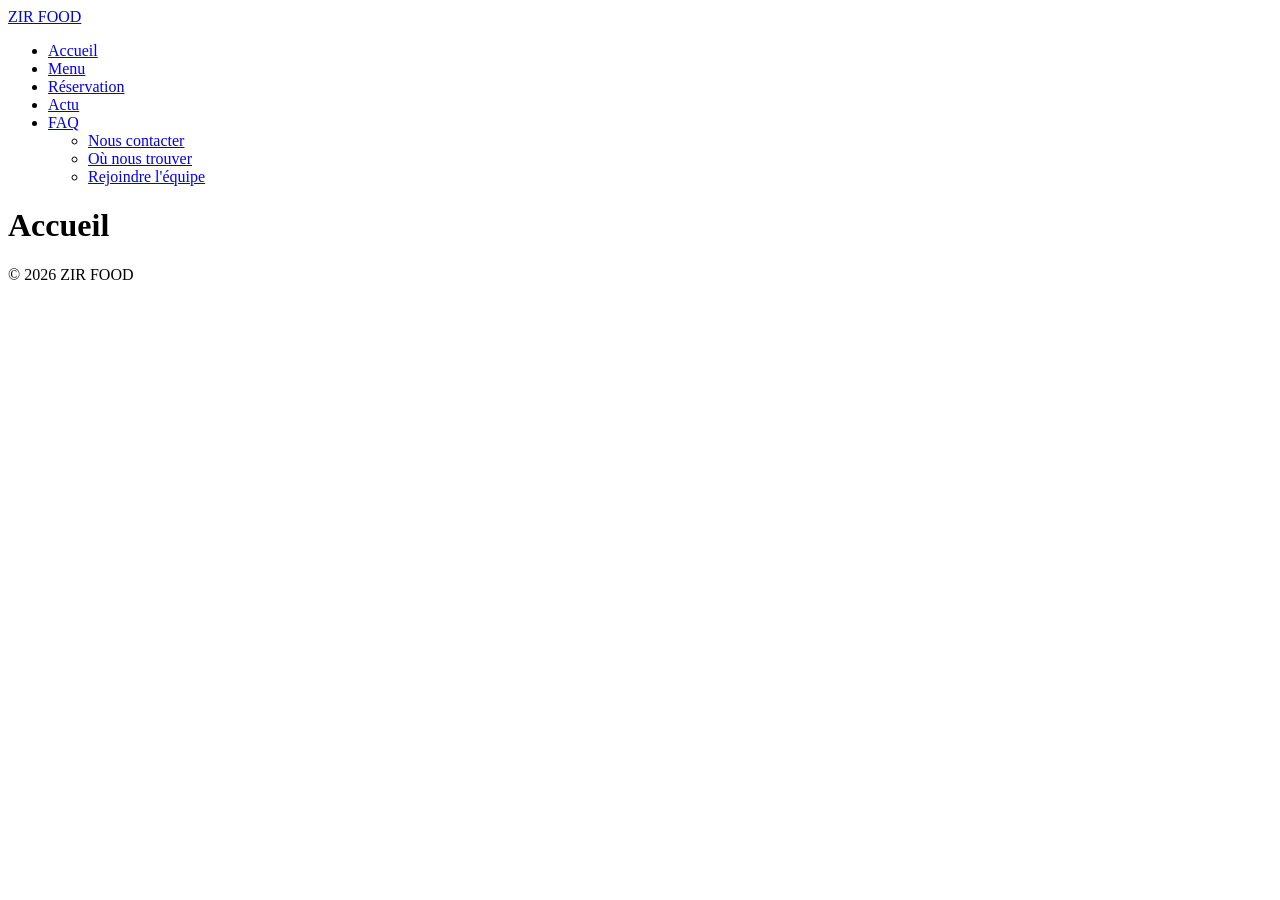
==== pages/index.html @ 3a0fbedf "Seance 2 fin" ====
<!DOCTYPE html>
<html lang="fr">
<head>
  <meta charset="UTF-8">
  <meta name="viewport" content="width=device-width, initial-scale=1.0">
  <title>Accueil | ZIR FOOD</title>
  <link href="css/style.css">
</head>
<body>
  <header class="site-header">
    <a href="pages/index.html" class="logo">ZIR FOOD</a>
    <nav class="main-nav">
      <ul>
        <li><a href="index.html">Accueil</a></li>
        <li><a href="pages/menu.html">Menu</a></li>
        <li><a href="pages/reservation.html">Réservation</a></li>
        <li><a href="pages/actu.html">Actu</a></li>
        <li class="has-submenu">
          <a href="pages/faq.html">FAQ</a>
          <ul class="submenu">
            <li><a href="pages/faq/contact.html">Nous contacter</a></li>
            <li><a href="pages/faq/ou-nous-trouver.html">Où nous trouver</a></li>
            <li><a href="pages/faq/rejoindre-equipe.html">Rejoindre l'équipe</a></li>
          </ul>
        </li>
      </ul>
    </nav>
  </header>

  <main>
    <h1>Accueil</h1>
    
  </main>

  <footer class="site-footer">
    <p>&copy; 2026 ZIR FOOD</p>
  </footer>

  <script src="js/main.js"></script>
  <script src="js/accueil.js"></script>
</body>
</html>
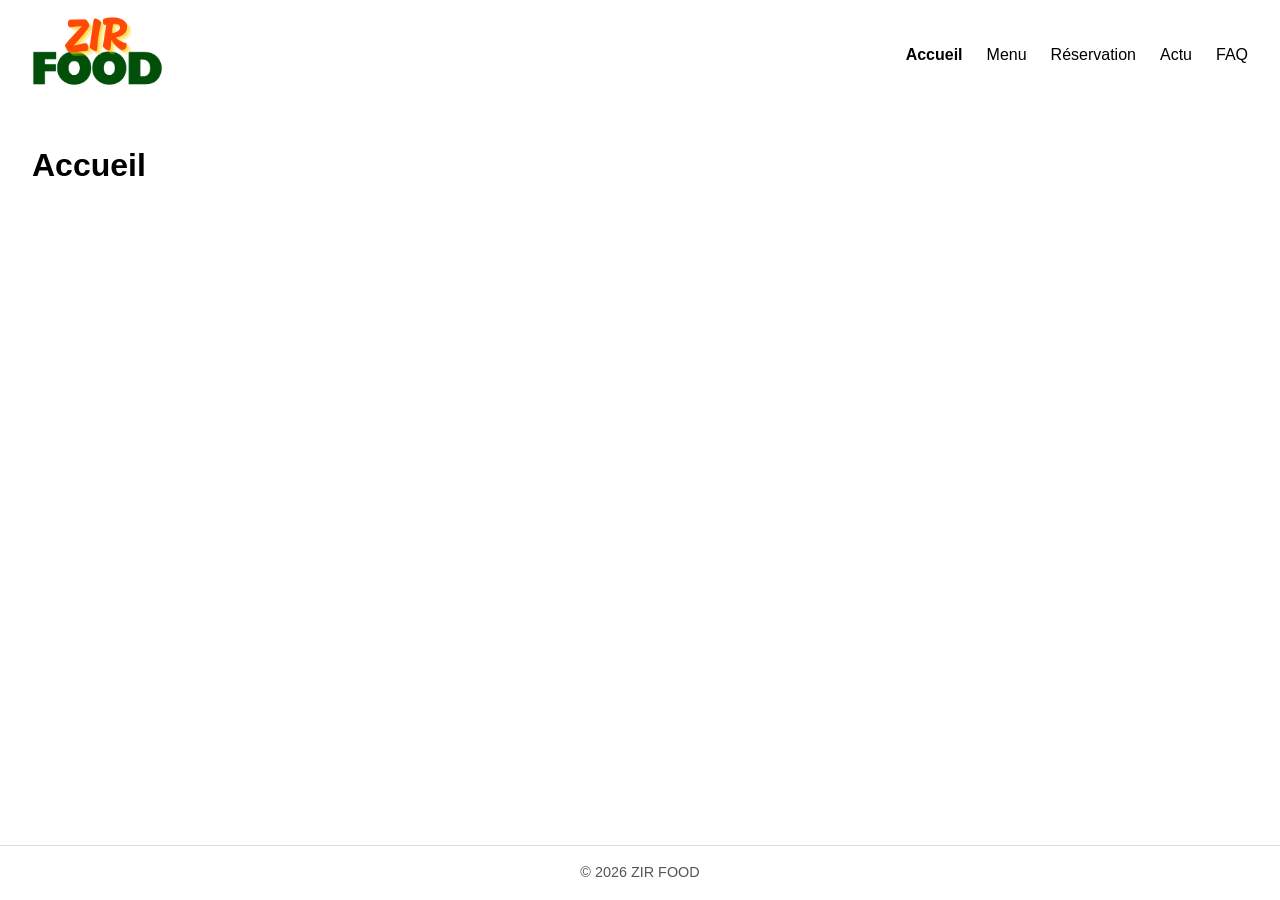
==== commit c0529675: "11/11 23:00" ====
--- a/pages/index.html
+++ b/pages/index.html
@@ -4,39 +4,18 @@
   <meta charset="UTF-8">
   <meta name="viewport" content="width=device-width, initial-scale=1.0">
   <title>Accueil | ZIR FOOD</title>
-  <link href="css/style.css">
+  <link rel="stylesheet" href="../css/style.css">
 </head>
+
 <body>
-  <header class="site-header">
-    <a href="pages/index.html" class="logo">ZIR FOOD</a>
-    <nav class="main-nav">
-      <ul>
-        <li><a href="index.html">Accueil</a></li>
-        <li><a href="pages/menu.html">Menu</a></li>
-        <li><a href="pages/reservation.html">Réservation</a></li>
-        <li><a href="pages/actu.html">Actu</a></li>
-        <li class="has-submenu">
-          <a href="pages/faq.html">FAQ</a>
-          <ul class="submenu">
-            <li><a href="pages/faq/contact.html">Nous contacter</a></li>
-            <li><a href="pages/faq/ou-nous-trouver.html">Où nous trouver</a></li>
-            <li><a href="pages/faq/rejoindre-equipe.html">Rejoindre l'équipe</a></li>
-          </ul>
-        </li>
-      </ul>
-    </nav>
-  </header>
+  <header class="site-header"></header>
 
   <main>
     <h1>Accueil</h1>
-    
   </main>
 
-  <footer class="site-footer">
-    <p>&copy; 2026 ZIR FOOD</p>
-  </footer>
-
-  <script src="js/main.js"></script>
-  <script src="js/accueil.js"></script>
+  <footer class="site-footer"></footer>
+  <script src="../js/calque.js"></script>
+  <script src="../js/script.js"></script>
 </body>
 </html>
--- a/css/style.css
+++ b/css/style.css
@@ -0,0 +1,68 @@
+* { margin: 0; padding: 0; box-sizing: border-box; }
+
+body { 
+    font-family: Arial, sans-serif; 
+    line-height: 1.5; 
+    min-height: 100vh;
+    display: flex;
+    flex-direction: column;
+}
+
+
+
+.site-header { 
+    display: flex; 
+    justify-content: space-between; 
+    align-items: center; 
+    padding: 1rem 2rem; 
+}
+
+.main-nav ul { 
+    display: flex; 
+    gap: 1.5rem; 
+    list-style: none; 
+}
+
+.main-nav a { 
+    text-decoration: none; 
+    color: inherit; 
+}
+
+.main-nav a.active { 
+    font-weight: bold; 
+}
+
+.logo { font-weight: bold; 
+    text-decoration: none; 
+    color: inherit; 
+}
+
+.has-submenu { 
+    position: relative; 
+}
+
+.submenu { display: none !important; 
+    position: absolute; 
+    top: 100%; left: 0; 
+    flex-direction: column; 
+    gap: 0.5rem; 
+    padding: 0.5rem 1rem; 
+    background: #fff; 
+}
+
+.has-submenu:hover .submenu { 
+    display: flex !important; 
+}
+
+main { 
+    padding: 2rem;
+    flex: 1;
+}
+
+.site-footer { 
+    padding: 1rem 2rem; 
+    text-align: center; 
+    border-top: 1px solid #ddd;
+    font-size: 0.9rem;
+    color: #555;
+}
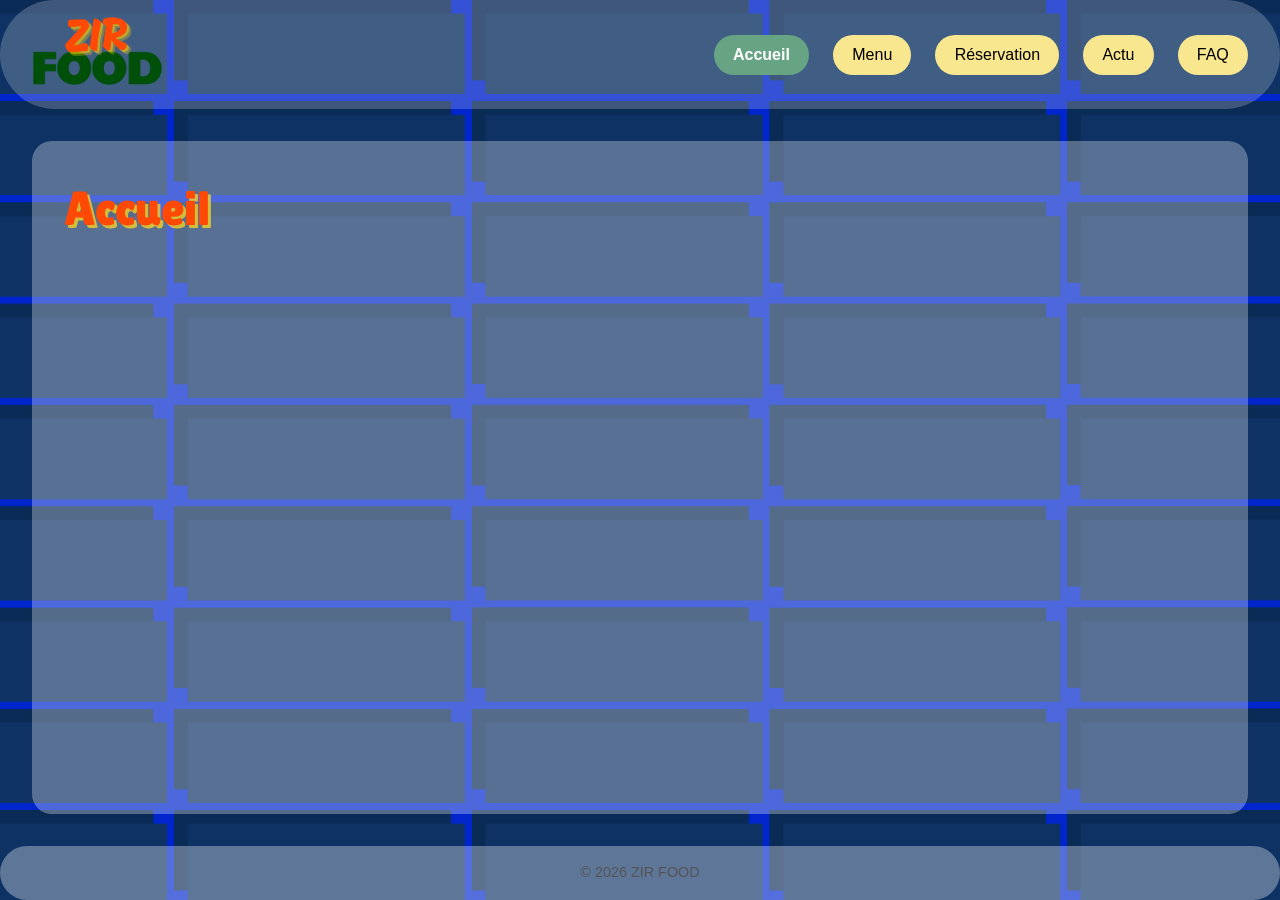
==== commit 9872ffc4: "12/11 11:00" ====
--- a/pages/index.html
+++ b/pages/index.html
@@ -5,7 +5,9 @@
   <meta name="viewport" content="width=device-width, initial-scale=1.0">
   <title>Accueil | ZIR FOOD</title>
   <link rel="stylesheet" href="../css/style.css">
+  <link rel="stylesheet" href="../css/index.css">
 </head>
+
 
 <body>
   <header class="site-header"></header>
--- a/css/style.css
+++ b/css/style.css
@@ -6,6 +6,12 @@
     min-height: 100vh;
     display: flex;
     flex-direction: column;
+    background-color: #1B3161;
+    background-image: url("../images/fond-zir-food.png");
+    background-size: cover;
+    background-position: center;
+    background-attachment: fixed;
+
 }
 
 
@@ -15,21 +21,36 @@
     justify-content: space-between; 
     align-items: center; 
     padding: 1rem 2rem; 
+    background-color: #ffffff35;
+    border-radius: 999px;
 }
 
 .main-nav ul { 
     display: flex; 
     gap: 1.5rem; 
     list-style: none; 
+    align-items: center;
 }
 
 .main-nav a { 
-    text-decoration: none; 
-    color: inherit; 
+    display: inline-block;
+    padding: 0.5rem 1.2rem;
+    border-radius: 999px;
+    background-color: #F8E78F;
+    color: #000000;
+    text-decoration: none;
+    transition: background-color 0.3s, color 0.3s, transform 0.3s; 
 }
 
-.main-nav a.active { 
-    font-weight: bold; 
+.main-nav a:hover { 
+    background-color: #FFDB1F;
+    transform: translateY(-2px);
+}
+
+.main-nav a.active {
+    background-color: #67A483;
+    color: #FFFFFF;
+    font-weight: bold;
 }
 
 .logo { font-weight: bold; 
@@ -41,28 +62,48 @@
     position: relative; 
 }
 
-.submenu { display: none !important; 
+.main-nav .submenu {
+    display: none;
     position: absolute; 
-    top: 100%; left: 0; 
+    top: 100%; 
+    right: 0; 
     flex-direction: column; 
+    align-items: flex-end;
     gap: 0.5rem; 
-    padding: 0.5rem 1rem; 
-    background: #fff; 
+    padding: 0.5rem 0; 
+    
+    z-index: 10;
 }
 
-.has-submenu:hover .submenu { 
-    display: flex !important; 
+.submenu a {
+    white-space: nowrap;
+    font-size: 0.9rem;
+}
+
+.main-nav .has-submenu:hover .submenu {
+    display: flex;
 }
 
 main { 
     padding: 2rem;
     flex: 1;
+    background-color: rgba(255, 255, 255, 0.30);
+    margin: 2rem;
+    border-radius: 20px;
 }
 
 .site-footer { 
     padding: 1rem 2rem; 
     text-align: center; 
-    border-top: 1px solid #ddd;
     font-size: 0.9rem;
     color: #555;
+    background-color: #ffffff55;
+    border-radius: 80px;
+}
+
+
+.contour {
+    border: 2px solid #44ddff;
+    border-radius: 99px;
+    padding: 10px;
 }
--- a/css/index.css
+++ b/css/index.css
@@ -0,0 +1,52 @@
+@import url("https://fonts.googleapis.com/css2?family=Lilita+One&display=swap");
+
+:root {
+    --orange: #FF4905;
+    --jaune: #ffda1fbc;
+    --jaune-clair: #f8e78fb0;
+    --bleu: #1B43FD;
+    --vert: #06763A;
+    --blanc: #FFFFFF;
+}
+
+h1, h2 {
+    font-family: "Lilita One", "Arial Black", sans-serif;
+    font-weight: 400;
+    color: var(--orange);
+    text-shadow: 3px 3px 0 var(--jaune);
+}
+
+h1 {
+    font-size: 48px;
+    margin-bottom: 1rem;
+}
+
+h2 {
+    font-size: 34px;
+    margin: 2rem 0 0.5rem;
+}
+
+.sub {
+    color: var(--jaune-clair);
+    margin-bottom: 1.5rem;
+}
+
+.btn {
+    display: inline-block;
+    background-color: var(--bleu);
+    color: var(--blanc);
+    font-weight: 700;
+    text-transform: uppercase;
+    letter-spacing: 1px;
+    padding: 14px 28px;
+    border-radius: 999px;
+    text-decoration: none;
+    border: 3px solid var(--jaune);
+    box-shadow: 4px 4px 0 var(--orange);
+    transition: transform 0.2s, box-shadow 0.2s;
+}
+
+.btn:hover {
+    transform: translate(-2px, -2px);
+    box-shadow: 6px 6px 0 var(--orange);
+}
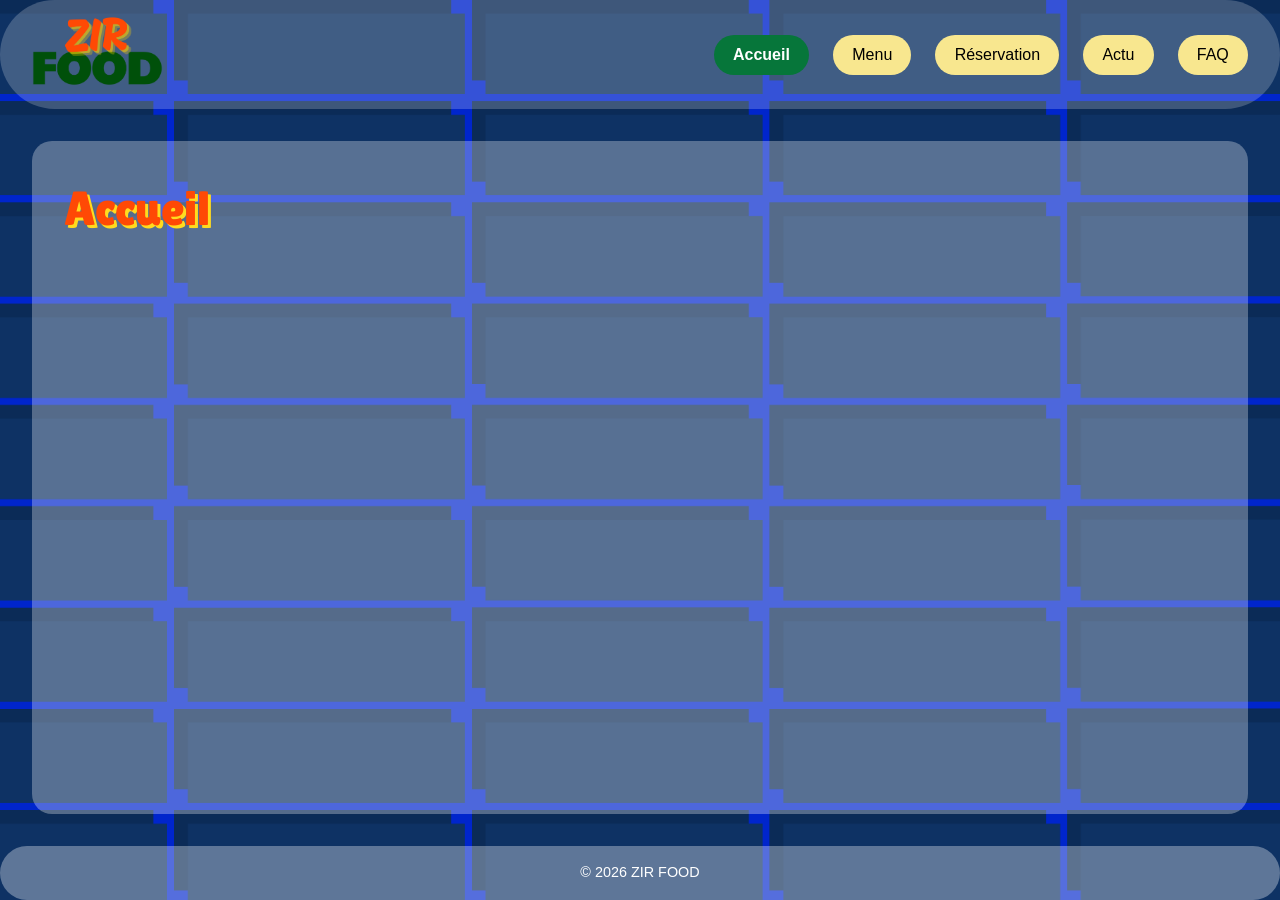
==== commit 01272d24: "12/11 10:30" ====
--- a/pages/index.html
+++ b/pages/index.html
@@ -5,7 +5,6 @@
   <meta name="viewport" content="width=device-width, initial-scale=1.0">
   <title>Accueil | ZIR FOOD</title>
   <link rel="stylesheet" href="../css/style.css">
-  <link rel="stylesheet" href="../css/index.css">
 </head>
 
 
--- a/css/style.css
+++ b/css/style.css
@@ -1,3 +1,5 @@
+@import url("https://fonts.googleapis.com/css2?family=Lilita+One&display=swap");
+
 * { margin: 0; padding: 0; box-sizing: border-box; }
 
 body { 
@@ -11,10 +13,7 @@
     background-size: cover;
     background-position: center;
     background-attachment: fixed;
-
 }
-
-
 
 .site-header { 
     display: flex; 
@@ -48,7 +47,7 @@
 }
 
 .main-nav a.active {
-    background-color: #67A483;
+    background-color: #06763A;
     color: #FFFFFF;
     font-weight: bold;
 }
@@ -96,14 +95,58 @@
     padding: 1rem 2rem; 
     text-align: center; 
     font-size: 0.9rem;
-    color: #555;
+    color: #FFFFFF;
     background-color: #ffffff55;
     border-radius: 80px;
 }
 
+:root {
+    --orange: #FF4905;
+    --jaune: #FFDB1F;
+    --jaune-clair: #F8E78F;
+    --bleu: #1B43FD;
+    --vert: #06763A;
+    --blanc: #FFFFFF;
+}
 
-.contour {
-    border: 2px solid #44ddff;
-    border-radius: 99px;
-    padding: 10px;
-}+h1, h2 {
+    font-family: "Lilita One", "Arial Black", sans-serif;
+    font-weight: 400;
+    color: var(--orange);
+    text-shadow: 3px 3px 0 var(--jaune);
+}
+
+h1 {
+    font-size: 48px;
+    margin-bottom: 1rem;
+}
+
+h2 {
+    font-size: 34px;
+    margin: 2rem 0 0.5rem;
+}
+
+.sub {
+    color: var(--jaune-clair);
+    margin-bottom: 1.5rem;
+}
+
+.btn {
+    display: inline-block;
+    background-color: var(--bleu);
+    color: var(--blanc);
+    font-weight: 700;
+    text-transform: uppercase;
+    letter-spacing: 1px;
+    padding: 14px 28px;
+    border-radius: 999px;
+    text-decoration: none;
+    border: 3px solid var(--jaune);
+    box-shadow: 4px 4px 0 var(--orange);
+    transition: transform 0.2s, box-shadow 0.2s;
+}
+
+.btn:hover {
+    transform: translate(-2px, -2px);
+    box-shadow: 6px 6px 0 var(--orange);
+}
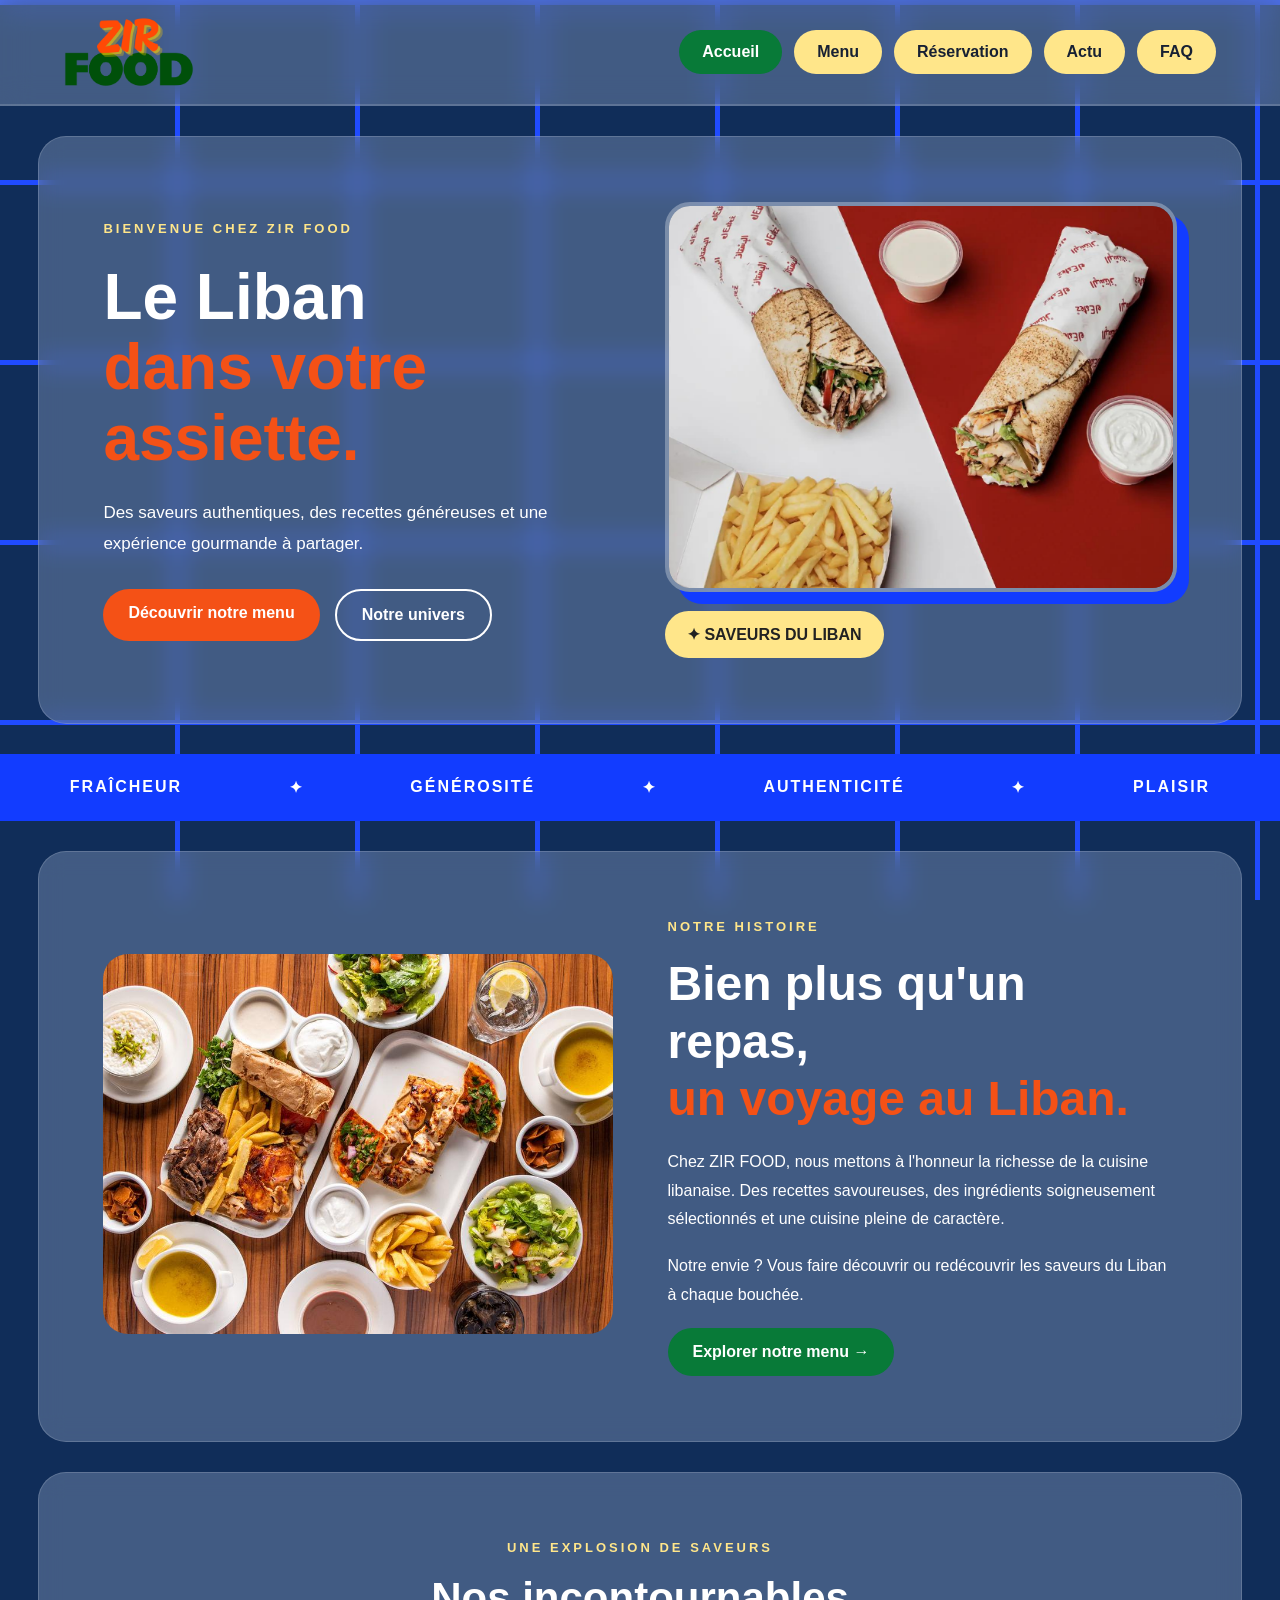
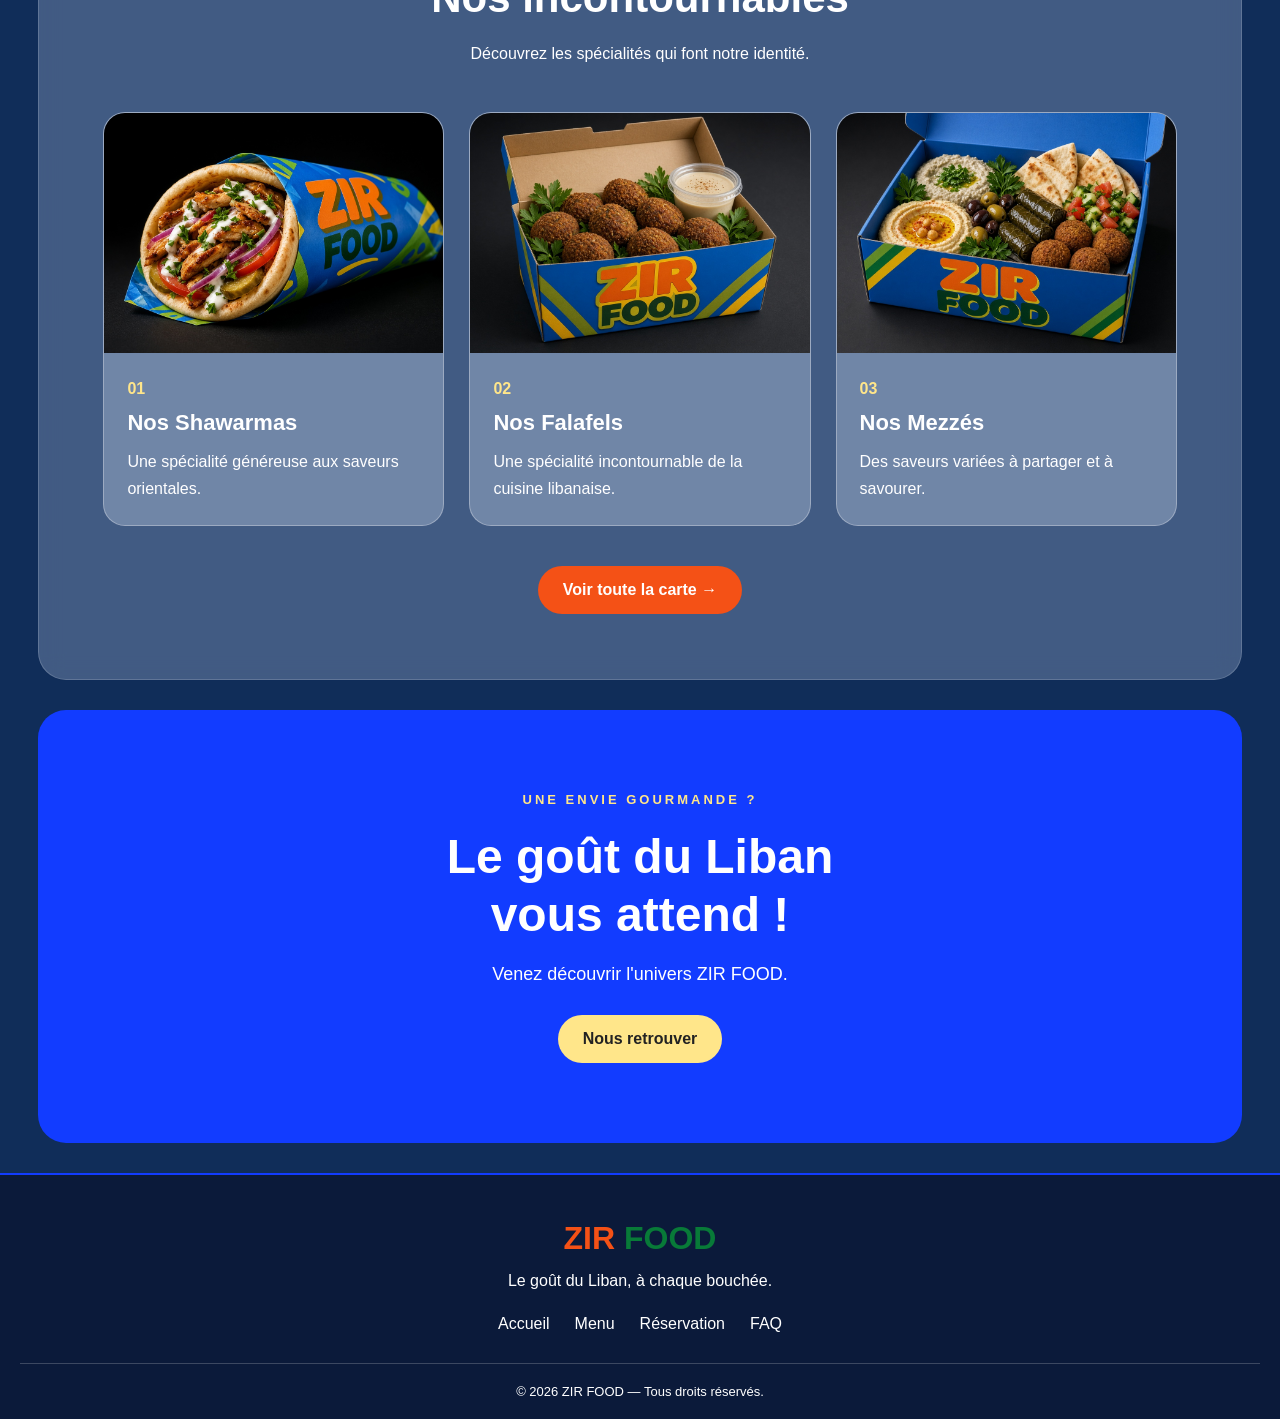
==== commit 152ece14: "Mise à jour complète du site ZIR FOOD" ====
--- a/pages/index.html
+++ b/pages/index.html
@@ -1,22 +1,204 @@
 <!DOCTYPE html>
 <html lang="fr">
 <head>
-  <meta charset="UTF-8">
-  <meta name="viewport" content="width=device-width, initial-scale=1.0">
-  <title>Accueil | ZIR FOOD</title>
-  <link rel="stylesheet" href="../css/style.css">
+    <meta charset="UTF-8">
+    <meta name="viewport" content="width=device-width, initial-scale=1.0">
+    <title>ZIR FOOD | Le goût du Liban</title>
+    <meta name="description" content="Découvrez ZIR FOOD, votre fast-food aux saveurs libanaises.">
+    <link rel="stylesheet" href="../css/style.css">
+
+
 </head>
 
-
 <body>
-  <header class="site-header"></header>
-
-  <main>
-    <h1>Accueil</h1>
-  </main>
-
-  <footer class="site-footer"></footer>
-  <script src="../js/calque.js"></script>
-  <script src="../js/script.js"></script>
+
+    <!-- NAVIGATION -->
+    <header class="home-header">
+            <a href="index.html" class="home-logo">
+               <img src="../images/logo-zir-food.png" alt="Logo ZIR FOOD">
+            </a>
+
+        <nav class="home-nav">
+            <a href="index.html" class="active">Accueil</a>
+            <a href="menu.html">Menu</a>
+            <a href="reservation.html">Réservation</a>
+            <a href="actu.html">Actu</a>
+            <a href="faq.html">FAQ</a>
+        </nav>
+    </header>
+
+    <main>
+
+        <!-- BANNIÈRE PRINCIPALE -->
+        <section class="home-hero">
+
+            <div class="hero-content">
+                <span class="hero-label">BIENVENUE CHEZ ZIR FOOD</span>
+
+                <h1>
+                    Le Liban<br>
+                    <span>dans votre assiette.</span>
+                </h1>
+
+                <p>
+                    Des saveurs authentiques, des recettes généreuses
+                    et une expérience gourmande à partager.
+                </p>
+
+                <div class="hero-buttons">
+                    <a href="pages/menu/index.html" class="btn-orange">
+                        Découvrir notre menu
+                    </a>
+
+                    <a href="#about" class="btn-outline">
+                        Notre univers
+                    </a>
+                </div>
+            </div>
+
+            <div class="hero-image">
+                <img src="../images/shawarma.jpeg" alt="Spécialité libanaise, shawarma">
+                <div class="image-tag">
+                    <span>✦</span> SAVEURS DU LIBAN
+                </div>
+            </div>
+
+        </section>
+
+
+        <!-- BANDEAU -->
+        <section class="home-banner">
+            <span> FRAÎCHEUR </span>
+            <span> ✦ </span>
+            <span> GÉNÉROSITÉ </span>
+            <span> ✦ </span>
+            <span> AUTHENTICITÉ </span>
+            <span> ✦ </span>
+            <span> PLAISIR </span>
+        </section>
+
+
+        <!-- PRÉSENTATION -->
+        <section class="home-about" id="about">
+
+            <div class="about-image">
+                <img src="../images/emporté.jpeg" alt="Cuisine libanaise">
+            </div>
+
+            <div class="about-content">
+                <span class="section-label">NOTRE HISTOIRE</span>
+
+                <h2>Bien plus qu'un repas,<br>
+                    <span>un voyage au Liban.</span>
+                </h2>
+
+                <p>
+                    Chez ZIR FOOD, nous mettons à l'honneur
+                    la richesse de la cuisine libanaise.
+                    Des recettes savoureuses, des ingrédients
+                    soigneusement sélectionnés et une cuisine
+                    pleine de caractère.
+                </p>
+
+                <p>
+                    Notre envie ? Vous faire découvrir ou
+                    redécouvrir les saveurs du Liban à chaque bouchée.
+                </p>
+
+                <a href="pages/menu/index.html" class="btn-green">
+                    Explorer notre menu →
+                </a>
+            </div>
+
+        </section>
+
+
+        <!-- SPÉCIALITÉS -->
+        <section class="home-specialties" id="menu">
+
+            <div class="section-heading">
+                <span class="section-label">UNE EXPLOSION DE SAVEURS</span>
+                <h2>Nos incontournables</h2>
+                <p>Découvrez les spécialités qui font notre identité.</p>
+            </div>
+
+            <div class="specialty-grid">
+
+                <article class="specialty-card">
+                    <img src="../images/sandwich.jpeg" alt="Shawarma">
+                    <div class="specialty-info">
+                        <span>01</span>
+                        <h3>Nos Shawarmas</h3>
+                        <p>Une spécialité généreuse aux saveurs orientales.</p>
+                    </div>
+                </article>
+
+                <article class="specialty-card">
+                    <img src="../images/falafel.jpg" alt="Falafels">
+                    <div class="specialty-info">
+                        <span>02</span>
+                        <h3>Nos Falafels</h3>
+                        <p>Une spécialité incontournable de la cuisine libanaise.</p>
+                    </div>
+                </article>
+
+                <article class="specialty-card">
+                    <img src="../images/mezze.jpg" alt="Mezzés libanais">
+                    <div class="specialty-info">
+                        <span>03</span>
+                        <h3>Nos Mezzés</h3>
+                        <p>Des saveurs variées à partager et à savourer.</p>
+                    </div>
+                </article>
+
+            </div>
+
+            <div class="specialty-action">
+                <a href="pages/menu/index.html" class="btn-orange">
+                    Voir toute la carte →
+                </a>
+            </div>
+
+        </section>
+
+
+        <!-- APPEL À L'ACTION -->
+        <section class="home-cta">
+            <span class="section-label">UNE ENVIE GOURMANDE ?</span>
+            <h2>Le goût du Liban<br>vous attend !</h2>
+            <p>Venez découvrir l'univers ZIR FOOD.</p>
+            <a href="pages/reservation/index.html" class="btn-light">
+                Nous retrouver
+            </a>
+        </section>
+
+    </main>
+
+
+    <!-- FOOTER -->
+    <footer class="home-footer">
+
+        <a href="index.html" class="footer-logo">
+            <span>ZIR</span> FOOD
+        </a>
+
+        <p>Le goût du Liban, à chaque bouchée.</p>
+
+        <div class="footer-links">
+            <a href="index.html">Accueil</a>
+            <a href="pages/menu/index.html">Menu</a>
+            <a href="pages/reservation/index.html">Réservation</a>
+            <a href="pages/faq/index.html">FAQ</a>
+        </div>
+
+        <div class="footer-bottom">
+            © 2026 ZIR FOOD — Tous droits réservés.
+        </div>
+
+    </footer>
+
+    <script src="js/calque.js"></script>
+    <script src="js/script.js"></script>
+
 </body>
-</html>
+</html>
--- a/css/style.css
+++ b/css/style.css
@@ -1,152 +1,632 @@
-@import url("https://fonts.googleapis.com/css2?family=Lilita+One&display=swap");
-
-* { margin: 0; padding: 0; box-sizing: border-box; }
-
-body { 
-    font-family: Arial, sans-serif; 
-    line-height: 1.5; 
-    min-height: 100vh;
-    display: flex;
-    flex-direction: column;
-    background-color: #1B3161;
-    background-image: url("../images/fond-zir-food.png");
-    background-size: cover;
-    background-position: center;
+
+
+:root {
+    --navy: #102d59;
+    --blue: #123cff;
+    --orange: #f45116;
+    --green: #087a38;
+    --yellow: #ffe68a;
+    --white: #ffffff;
+    --glass: rgba(170, 190, 220, 0.32);
+}
+
+/* RESET */
+
+* {
+    margin: 0;
+    padding: 0;
+    box-sizing: border-box;
+}
+
+html {
+    scroll-behavior: smooth;
+}
+
+body {
+    font-family: Arial, sans-serif;
+    color: white;
+    background-color: var(--navy);
+    background-image:
+        linear-gradient(90deg, transparent 97%, #204bff 97%),
+        linear-gradient(0deg, transparent 97%, #204bff 97%);
+    background-size: 180px 180px;
     background-attachment: fixed;
-}
-
-.site-header { 
-    display: flex; 
-    justify-content: space-between; 
-    align-items: center; 
-    padding: 1rem 2rem; 
-    background-color: #ffffff35;
-    border-radius: 999px;
-}
-
-.main-nav ul { 
-    display: flex; 
-    gap: 1.5rem; 
-    list-style: none; 
-    align-items: center;
-}
-
-.main-nav a { 
+    overflow-x: hidden;
+}
+
+a {
+    text-decoration: none;
+}
+
+
+
+.home-header {
+    min-height: 105px;
+    width: 100%;
+    padding: 12px 5%;
+    display: flex;
+    align-items: center;
+    justify-content: space-between;
+    gap: 25px;
+    background: var(--glass);
+    backdrop-filter: blur(15px);
+    border-bottom: 2px solid rgba(255,255,255,0.15);
+}
+
+.home-header .home-logo {
+    display: flex;
+    align-items: center;
+    justify-content: flex-start;
+    width: 130px;
+    height: 80px;
+    flex: 0 0 130px;
+    overflow: hidden;
+}
+
+.home-header .home-logo img {
+    display: block;
+    width: 100%;
+    height: 100%;
+    max-width: 100%;
+    max-height: 100%;
+    object-fit: contain;
+    object-position: left center;
+}
+
+
+
+.home-nav {
+    display: flex;
+    justify-content: flex-end;
+    align-items: center;
+    flex-wrap: wrap;
+    gap: 12px;
+}
+
+.home-nav a {
+    padding: 13px 23px;
+    border-radius: 30px;
+    background: var(--yellow);
+    color: #172033;
+    font-size: 16px;
+    font-weight: bold;
+    transition: 0.3s;
+}
+
+.home-nav a:hover {
+    background: var(--orange);
+    color: white;
+    transform: translateY(-3px);
+}
+
+.home-nav a.active {
+    background: var(--green);
+    color: white;
+}
+
+
+
+.home-hero,
+.home-about,
+.home-specialties {
+    margin: 30px 3%;
+    padding: 65px 5%;
+    background: var(--glass);
+    backdrop-filter: blur(12px);
+    border: 1px solid rgba(255,255,255,0.16);
+    border-radius: 28px;
+}
+
+
+.home-hero {
+    min-height: 570px;
+    display: flex;
+    justify-content: space-between;
+    align-items: center;
+    gap: 50px;
+}
+
+.hero-content {
+    flex: 1;
+    min-width: 0;
+}
+
+.hero-label,
+.section-label {
+    color: var(--yellow);
+    font-weight: bold;
+    letter-spacing: 3px;
+    font-size: 13px;
+}
+
+.hero-content h1 {
+    font-size: clamp(42px, 5vw, 70px);
+    line-height: 1.1;
+    margin: 25px 0;
+    font-weight: 900;
+}
+
+.hero-content h1 span {
+    color: var(--orange);
+}
+
+.hero-content p {
+    max-width: 480px;
+    font-size: 17px;
+    line-height: 1.8;
+}
+
+.hero-buttons {
+    display: flex;
+    flex-wrap: wrap;
+    gap: 15px;
+    margin-top: 30px;
+}
+
+.hero-image {
+    flex: 1;
+    min-width: 0;
+    max-width: 520px;
+}
+
+.hero-image img {
+    width: 100%;
+    height: 390px;
+    object-fit: cover;
+    border-radius: 25px;
+    border: 4px solid rgba(255,255,255,0.3);
+    box-shadow: 12px 12px 0 var(--blue);
+}
+
+.image-tag {
     display: inline-block;
-    padding: 0.5rem 1.2rem;
-    border-radius: 999px;
-    background-color: #F8E78F;
-    color: #000000;
-    text-decoration: none;
-    transition: background-color 0.3s, color 0.3s, transform 0.3s; 
-}
-
-.main-nav a:hover { 
-    background-color: #FFDB1F;
-    transform: translateY(-2px);
-}
-
-.main-nav a.active {
-    background-color: #06763A;
-    color: #FFFFFF;
+    background: var(--yellow);
+    color: #222;
+    padding: 14px 22px;
+    border-radius: 25px;
+    margin-top: 15px;
     font-weight: bold;
 }
 
-.logo { font-weight: bold; 
-    text-decoration: none; 
-    color: inherit; 
-}
-
-.has-submenu { 
-    position: relative; 
-}
-
-.main-nav .submenu {
+
+
+.btn-orange,
+.btn-green,
+.btn-outline,
+.btn-light {
+    display: inline-block;
+    padding: 15px 25px;
+    border-radius: 35px;
+    font-weight: bold;
+    transition: 0.3s;
+}
+
+.btn-orange {
+    background: var(--orange);
+    color: white;
+}
+
+.btn-green {
+    background: var(--green);
+    color: white;
+}
+
+.btn-outline {
+    border: 2px solid white;
+    color: white;
+}
+
+.btn-light {
+    background: var(--yellow);
+    color: #222;
+}
+
+.btn-orange:hover,
+.btn-green:hover,
+.btn-outline:hover,
+.btn-light:hover {
+    transform: translateY(-4px);
+    filter: brightness(1.1);
+}
+
+
+
+.home-banner {
+    padding: 24px;
+    background: var(--blue);
+    display: flex;
+    justify-content: space-around;
+    flex-wrap: wrap;
+    gap: 15px;
+    font-weight: bold;
+    letter-spacing: 2px;
+}
+
+
+
+.home-about {
+    display: flex;
+    align-items: center;
+    gap: 55px;
+}
+
+.about-image,
+.about-content {
+    flex: 1;
+    min-width: 0;
+}
+
+.about-image img {
+    width: 100%;
+    height: 380px;
+    object-fit: cover;
+    border-radius: 25px;
+}
+
+.about-content h2 {
+    font-size: clamp(32px, 4vw, 48px);
+    line-height: 1.2;
+    margin: 20px 0;
+}
+
+.about-content h2 span {
+    color: var(--orange);
+}
+
+.about-content p {
+    font-size: 16px;
+    line-height: 1.8;
+    margin-bottom: 18px;
+}
+
+
+
+.section-heading {
+    text-align: center;
+    margin-bottom: 45px;
+}
+
+.section-heading h2 {
+    font-size: 42px;
+    margin: 18px 0;
+}
+
+.section-heading p {
+    line-height: 1.7;
+}
+
+.specialty-grid {
+    display: grid;
+    grid-template-columns: repeat(3, minmax(0, 1fr));
+    gap: 25px;
+}
+
+.specialty-card {
+    background: rgba(200,215,235,0.35);
+    border: 1px solid rgba(255,255,255,0.3);
+    border-radius: 22px;
+    overflow: hidden;
+    transition: 0.3s;
+}
+
+.specialty-card:hover {
+    transform: translateY(-7px);
+    border-color: var(--yellow);
+}
+
+.specialty-card img {
+    width: 100%;
+    height: 240px;
+    object-fit: cover;
+}
+
+.specialty-info {
+    padding: 23px;
+}
+
+.specialty-info span {
+    color: var(--yellow);
+    font-weight: bold;
+}
+
+.specialty-info h3 {
+    margin: 12px 0;
+    font-size: 22px;
+}
+
+.specialty-info p {
+    line-height: 1.7;
+}
+
+.specialty-action {
+    text-align: center;
+    margin-top: 40px;
+}
+
+
+.home-cta {
+    margin: 30px 3%;
+    padding: 80px 20px;
+    text-align: center;
+    background: var(--blue);
+    border-radius: 28px;
+}
+
+.home-cta h2 {
+    font-size: 48px;
+    line-height: 1.2;
+    margin: 20px 0;
+}
+
+.home-cta p {
+    margin-bottom: 30px;
+    font-size: 18px;
+}
+
+
+
+.home-footer {
+    padding: 45px 20px 20px;
+    text-align: center;
+    background: rgba(10,25,55,0.9);
+    border-top: 2px solid var(--blue);
+}
+
+.footer-logo {
+    font-size: 32px;
+    font-weight: 900;
+    color: var(--green);
+}
+
+.footer-logo span {
+    color: var(--orange);
+}
+
+.home-footer p {
+    margin: 15px 0 25px;
+}
+
+.footer-links {
+    display: flex;
+    justify-content: center;
+    flex-wrap: wrap;
+    gap: 25px;
+    margin-bottom: 30px;
+}
+
+.footer-links a {
+    color: white;
+}
+
+.footer-links a:hover {
+    color: var(--yellow);
+}
+
+.footer-bottom {
+    padding-top: 20px;
+    border-top: 1px solid rgba(255,255,255,0.2);
+    font-size: 13px;
+}
+
+
+
+.site-header {
+    background: var(--glass);
+    backdrop-filter: blur(12px);
+    padding: 25px;
+}
+
+.site-footer {
+    background: rgba(10,25,55,0.9);
+    color: white;
+    text-align: center;
+    padding: 25px;
+}
+
+
+
+@media (max-width: 900px) {
+
+    .home-header {
+        flex-direction: column;
+        padding: 20px;
+    }
+
+    .home-header .home-logo {
+        width: 110px;
+        height: 70px;
+        flex-basis: 110px;
+    }
+
+    .home-nav {
+        justify-content: center;
+    }
+
+    .home-hero,
+    .home-about {
+        flex-direction: column;
+    }
+
+    .hero-image {
+        width: 100%;
+        max-width: 100%;
+    }
+
+    .specialty-grid {
+        grid-template-columns: repeat(2, minmax(0, 1fr));
+    }
+}
+
+@media (max-width: 600px) {
+
+    .home-header {
+        gap: 15px;
+    }
+
+    .home-nav {
+        gap: 7px;
+    }
+
+    .home-nav a {
+        padding: 10px 13px;
+        font-size: 13px;
+    }
+
+    .home-hero,
+    .home-about,
+    .home-specialties {
+        margin: 18px 12px;
+        padding: 35px 22px;
+    }
+
+    .hero-content h1 {
+        font-size: 42px;
+    }
+
+    .hero-image img {
+        height: 260px;
+    }
+
+    .hero-buttons {
+        flex-direction: column;
+        align-items: flex-start;
+    }
+
+    .specialty-grid {
+        grid-template-columns: 1fr;
+    }
+
+    .section-heading h2,
+    .home-cta h2 {
+        font-size: 34px;
+    }
+
+    .about-image img {
+        height: 270px;
+    }
+
+    .home-cta {
+        margin: 18px 12px;
+        padding: 55px 20px;
+    }
+}
+
+
+
+.home-header {
+    min-height: 105px;
+    width: 100%;
+    padding: 12px 5%;
+    display: flex;
+    align-items: center;
+    justify-content: space-between;
+    gap: 25px;
+    background: var(--glass);
+    backdrop-filter: blur(15px);
+    border-bottom: 2px solid rgba(255,255,255,0.15);
+}
+
+.home-logo {
+    display: flex;
+    align-items: center;
+    width: 130px;
+    height: 80px;
+    flex: 0 0 130px;
+    overflow: hidden;
+}
+
+.home-logo img {
+    width: 100%;
+    height: 100%;
+    object-fit: contain;
+}
+
+.home-nav {
+    display: flex;
+    justify-content: flex-end;
+    align-items: center;
+    flex-wrap: wrap;
+    gap: 12px;
+}
+
+.home-nav a {
+    padding: 13px 23px;
+    border-radius: 30px;
+    background: var(--yellow);
+    color: #172033;
+    font-size: 16px;
+    font-weight: bold;
+    transition: 0.3s;
+}
+
+.home-nav a:hover {
+    background: var(--orange);
+    color: white;
+    transform: translateY(-3px);
+}
+
+.home-nav a.active {
+    background: var(--green);
+    color: white;
+}
+
+
+
+.faq-dropdown {
+    position: relative;
+}
+
+.faq-dropdown > a {
+    display: block;
+}
+
+.faq-dropdown-content {
     display: none;
-    position: absolute; 
-    top: 100%; 
-    right: 0; 
-    flex-direction: column; 
-    align-items: flex-end;
-    gap: 0.5rem; 
-    padding: 0.5rem 0; 
-    
-    z-index: 10;
-}
-
-.submenu a {
-    white-space: nowrap;
-    font-size: 0.9rem;
-}
-
-.main-nav .has-submenu:hover .submenu {
-    display: flex;
-}
-
-main { 
-    padding: 2rem;
-    flex: 1;
-    background-color: rgba(255, 255, 255, 0.30);
-    margin: 2rem;
-    border-radius: 20px;
-}
-
-.site-footer { 
-    padding: 1rem 2rem; 
-    text-align: center; 
-    font-size: 0.9rem;
-    color: #FFFFFF;
-    background-color: #ffffff55;
-    border-radius: 80px;
-}
-
-:root {
-    --orange: #FF4905;
-    --jaune: #FFDB1F;
-    --jaune-clair: #F8E78F;
-    --bleu: #1B43FD;
-    --vert: #06763A;
-    --blanc: #FFFFFF;
-}
-
-h1, h2 {
-    font-family: "Lilita One", "Arial Black", sans-serif;
-    font-weight: 400;
-    color: var(--orange);
-    text-shadow: 3px 3px 0 var(--jaune);
-}
-
-h1 {
-    font-size: 48px;
-    margin-bottom: 1rem;
-}
-
-h2 {
-    font-size: 34px;
-    margin: 2rem 0 0.5rem;
-}
-
-.sub {
-    color: var(--jaune-clair);
-    margin-bottom: 1.5rem;
-}
-
-.btn {
-    display: inline-block;
-    background-color: var(--bleu);
-    color: var(--blanc);
-    font-weight: 700;
-    text-transform: uppercase;
-    letter-spacing: 1px;
-    padding: 14px 28px;
-    border-radius: 999px;
-    text-decoration: none;
-    border: 3px solid var(--jaune);
-    box-shadow: 4px 4px 0 var(--orange);
-    transition: transform 0.2s, box-shadow 0.2s;
-}
-
-.btn:hover {
-    transform: translate(-2px, -2px);
-    box-shadow: 6px 6px 0 var(--orange);
-}
+    position: absolute;
+    top: 100%;
+    right: 0;
+    min-width: 220px;
+    padding-top: 10px;
+    z-index: 1000;
+}
+
+.faq-dropdown-content a {
+    display: block;
+    margin-bottom: 5px;
+    background: var(--yellow);
+    color: #172033;
+    border-radius: 12px;
+    padding: 12px 16px;
+}
+
+.faq-dropdown-content a:hover {
+    background: var(--orange);
+    color: white;
+}
+
+.faq-dropdown:hover .faq-dropdown-content,
+.faq-dropdown:focus-within .faq-dropdown-content {
+    display: block;
+}
+
+@media (max-width: 900px) {
+    .home-header {
+        flex-direction: column;
+        padding: 20px;
+    }
+
+    .home-nav {
+        justify-content: center;
+    }
+}
+
+@media (max-width: 600px) {
+    .home-nav {
+        gap: 7px;
+    }
+
+    .home-nav a {
+        padding: 10px 13px;
+        font-size: 13px;
+    }
+}
